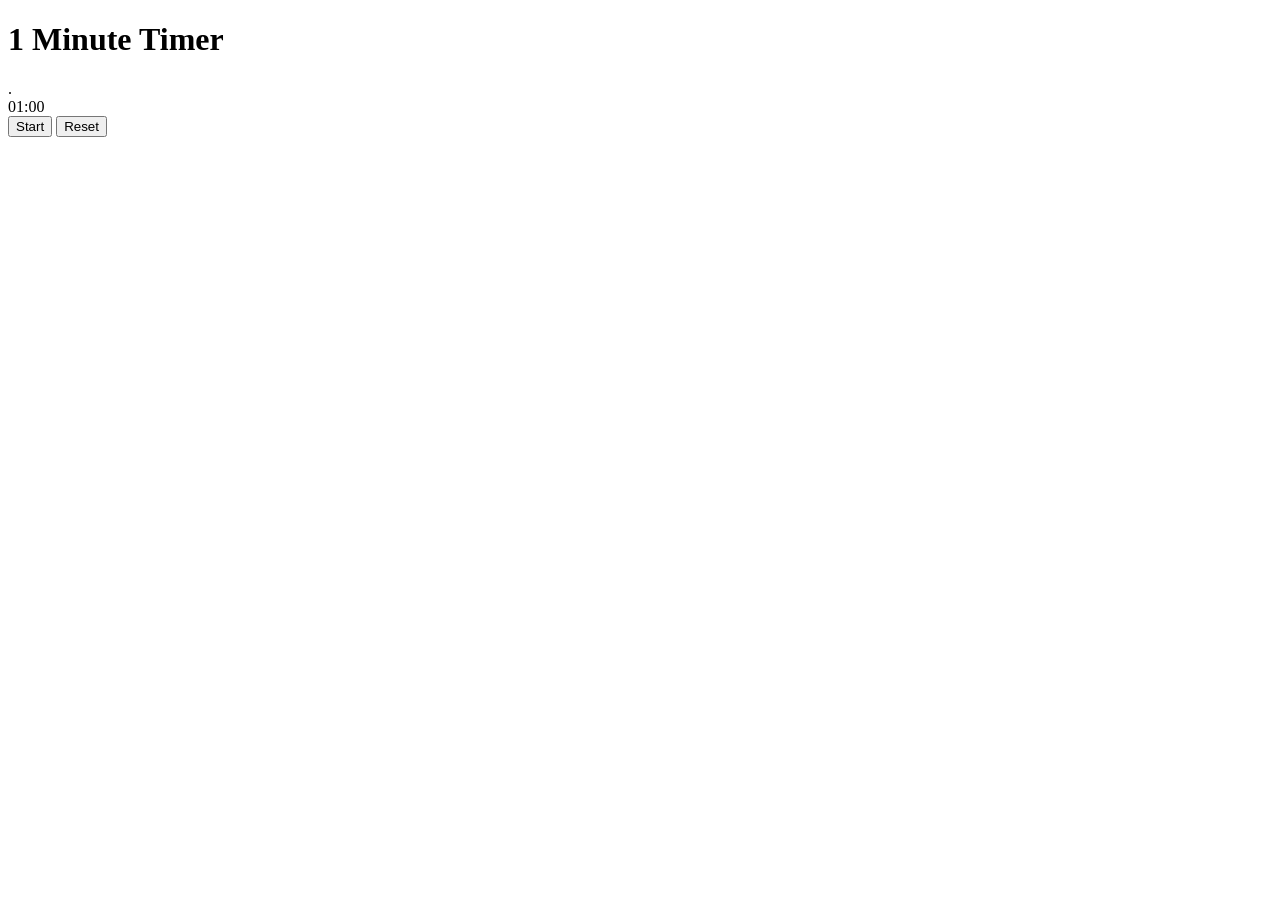
==== stopwatch/index.html @ bdbd0dc0 "Create index.html" ====
<!DOCTYPE html>
<html lang="en">
<head>
    <meta charset="UTF-8">
    <meta name="viewport" content="width=device-width, initial-scale=1.0">
    <title>Countdown Timer</title>
    <link rel="stylesheet" href="style.css">
</head>
<body>
    <div class="container">
        <h1>1 Minute Timer</h1>
        <div class="progress-container">
            <div id="progress"></div>.
        </div>
        <div id="timer">01:00</div>
        <div class="buttons">
            <button id="start">Start</button>
            <button id="reset">Reset</button>
        </div>
    </div>
    <script src="script.js"></script>
</body>
</html>
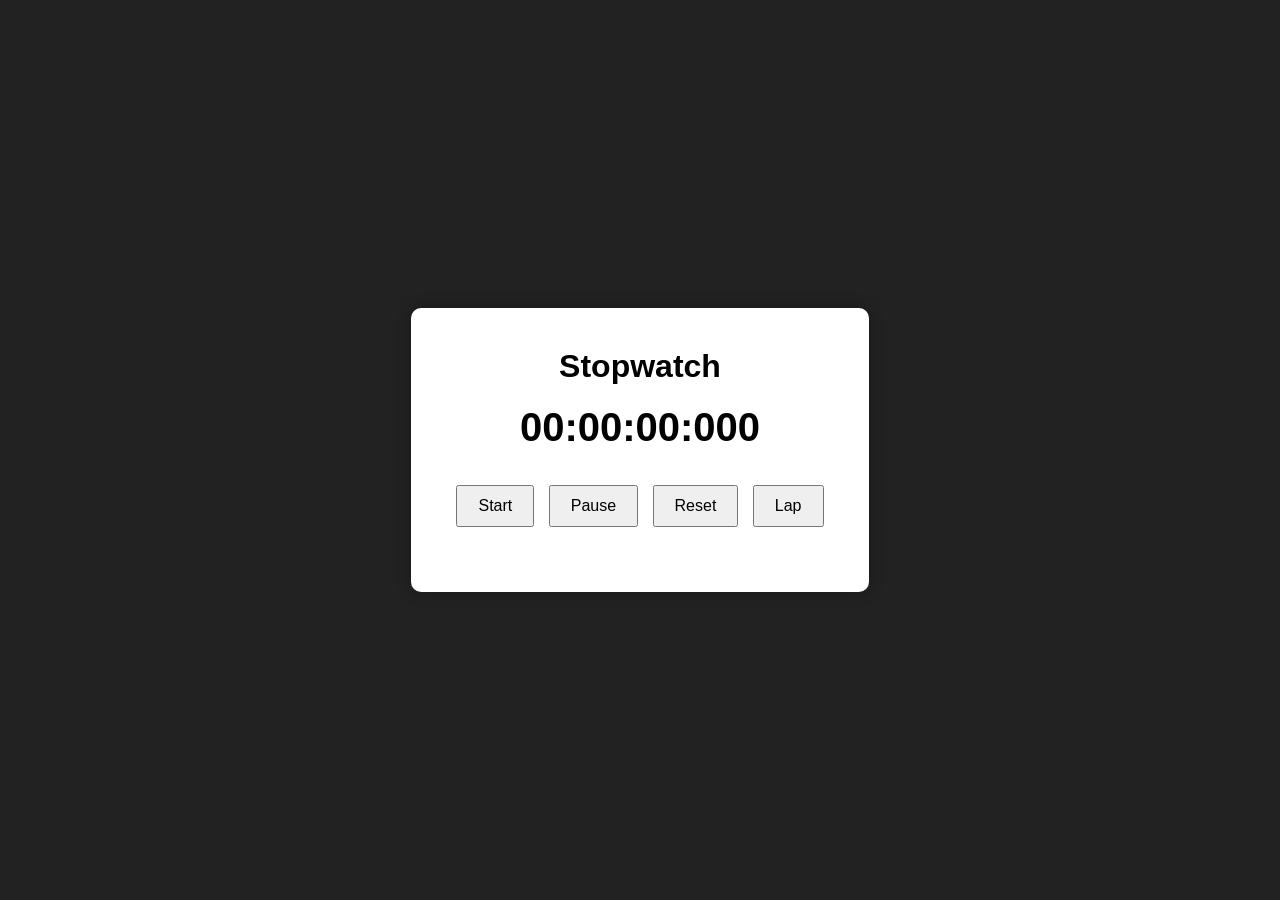
==== commit b07dd832: "Update index.html" ====
--- a/stopwatch/index.html
+++ b/stopwatch/index.html
@@ -3,21 +3,23 @@
 <head>
     <meta charset="UTF-8">
     <meta name="viewport" content="width=device-width, initial-scale=1.0">
-    <title>Countdown Timer</title>
+    <title>Stopwatch</title>
     <link rel="stylesheet" href="style.css">
 </head>
 <body>
-    <div class="container">
-        <h1>1 Minute Timer</h1>
-        <div class="progress-container">
-            <div id="progress"></div>.
-        </div>
-        <div id="timer">01:00</div>
-        <div class="buttons">
-            <button id="start">Start</button>
-            <button id="reset">Reset</button>
-        </div>
+<div class="container">
+    <h1>Stopwatch</h1>
+    <div id="display">
+        00:00:00:00
     </div>
-    <script src="script.js"></script>
+    <div class="buttons">
+        <button id="start">Start</button>
+        <button id="pause">Pause</button>
+        <button id="reset">Reset</button>
+        <button id="laps">Lap</button>
+    </div>
+    <ul class="lap"></ul>
+</div>
+<script src="script.js"></script>
 </body>
 </html>
--- a/stopwatch/style.css
+++ b/stopwatch/style.css
@@ -0,0 +1,52 @@
+*{
+    margin:0;
+    padding:0;
+    box-sizing:border-box;
+    font-family:Arial, Helvetica, sans-serif;
+}
+
+body{
+    height:100vh;
+    display:flex;
+    justify-content:center;
+    align-items:center;
+    background:#222;
+}
+
+.container{
+    text-align:center;
+    background:white;
+    padding:40px;
+    border-radius:10px;
+    box-shadow:0 0 15px rgba(0,0,0,.3);
+}
+
+h1{
+    margin-bottom:20px;
+}
+
+#display{
+    font-size:40px;
+    margin-bottom:30px;
+    font-weight:bold;
+}
+
+button{
+    padding:10px 20px;
+    margin:5px;
+    font-size:16px;
+    cursor:pointer;
+}
+
+.lap {
+    margin-top: 20px;
+    list-style-type: decimal;
+    padding-left: 25px;
+    max-height: 200px;
+    overflow-y: auto;
+}
+
+.lap li {
+    margin: 5px 0;
+    font-size: 18px;
+}
